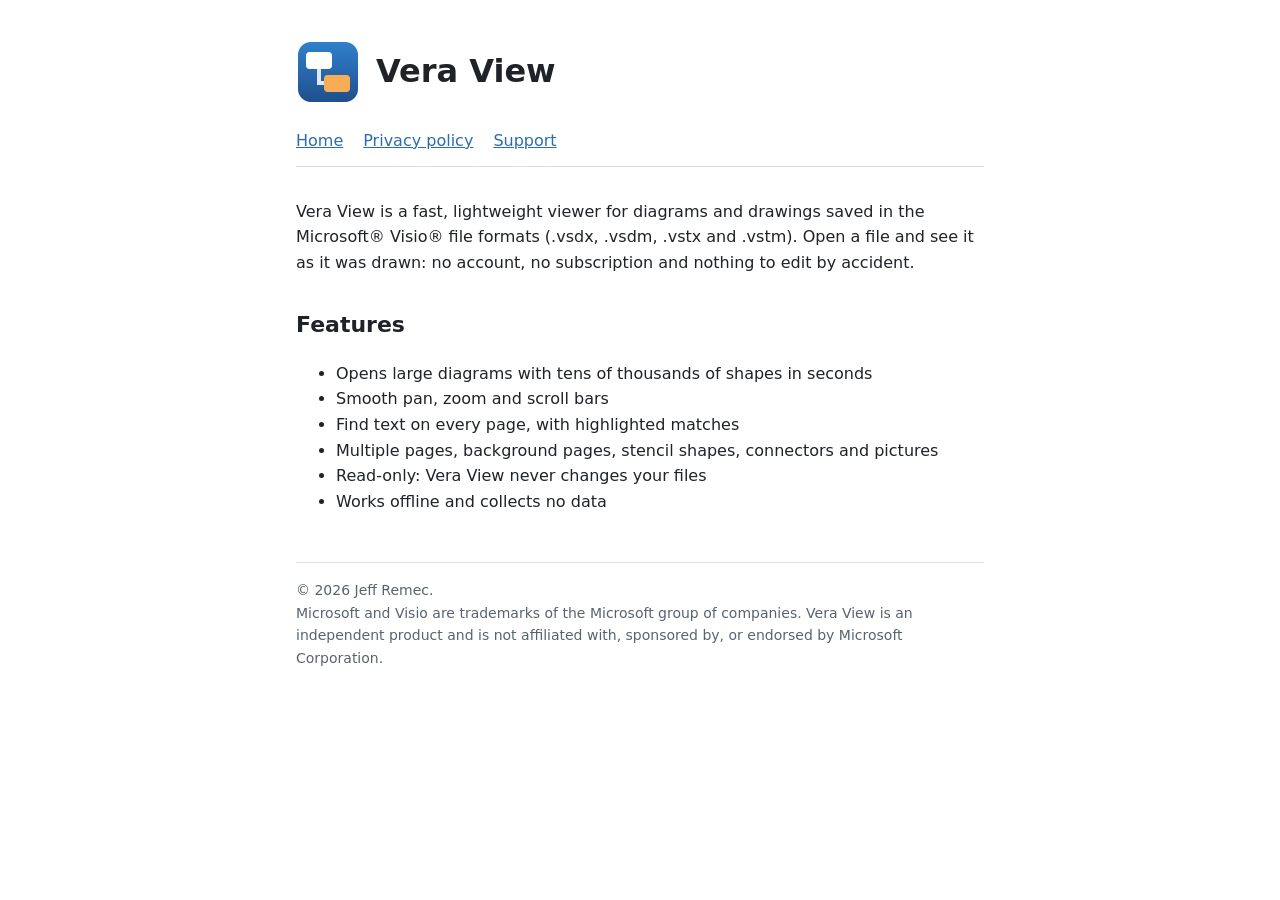
==== index.html @ c4f9b750 "Vera View website: home, privacy policy and support pages" ====
<!doctype html>
<html lang="en">
<head>
  <meta charset="utf-8">
  <meta name="viewport" content="width=device-width, initial-scale=1">
  <title>Vera View</title>
  <meta name="description" content="Vera View is a fast, read-only viewer for diagrams saved in the Microsoft Visio file formats.">
  <link rel="icon" href="icon.png">
  <link rel="stylesheet" href="style.css">
</head>
<body>
<main>
  <header>
    <img src="icon.png" alt="">
    <h1>Vera View</h1>
  </header>
  <nav>
    <a href="./">Home</a>
    <a href="privacy.html">Privacy policy</a>
    <a href="support.html">Support</a>
  </nav>

  <p>Vera View is a fast, lightweight viewer for diagrams and drawings saved in the
  Microsoft® Visio® file formats (.vsdx, .vsdm, .vstx and .vstm). Open a file and see it as
  it was drawn: no account, no subscription and nothing to edit by accident.</p>

  <h2>Features</h2>
  <ul>
    <li>Opens large diagrams with tens of thousands of shapes in seconds</li>
    <li>Smooth pan, zoom and scroll bars</li>
    <li>Find text on every page, with highlighted matches</li>
    <li>Multiple pages, background pages, stencil shapes, connectors and pictures</li>
    <li>Read-only: Vera View never changes your files</li>
    <li>Works offline and collects no data</li>
  </ul>

  <footer>
    © 2026 Jeff Remec.<br>
    Microsoft and Visio are trademarks of the Microsoft group of companies. Vera View is an
    independent product and is not affiliated with, sponsored by, or endorsed by Microsoft
    Corporation.
  </footer>
</main>
</body>
</html>
---- style.css ----
:root {
  --bg: #ffffff;
  --fg: #1f2328;
  --muted: #59636e;
  --accent: #2b6cb0;
  --rule: #d8dee4;
}
@media (prefers-color-scheme: dark) {
  :root {
    --bg: #16191d;
    --fg: #e6e8eb;
    --muted: #9aa4af;
    --accent: #63a4e8;
    --rule: #30363d;
  }
}
* { box-sizing: border-box; }
body {
  margin: 0;
  background: var(--bg);
  color: var(--fg);
  font: 16px/1.6 -apple-system, "Segoe UI", system-ui, Roboto, sans-serif;
}
main { max-width: 720px; margin: 0 auto; padding: 40px 16px 64px; }
header { display: flex; align-items: center; gap: 16px; margin-bottom: 24px; }
header img { width: 64px; height: 64px; }
header h1 { margin: 0; font-size: 32px; }
nav { display: flex; gap: 20px; margin-bottom: 32px; padding-bottom: 12px; border-bottom: 1px solid var(--rule); }
a { color: var(--accent); }
h2 { margin-top: 32px; font-size: 22px; }
.muted, footer { color: var(--muted); }
footer { margin-top: 48px; padding-top: 16px; border-top: 1px solid var(--rule); font-size: 14px; }
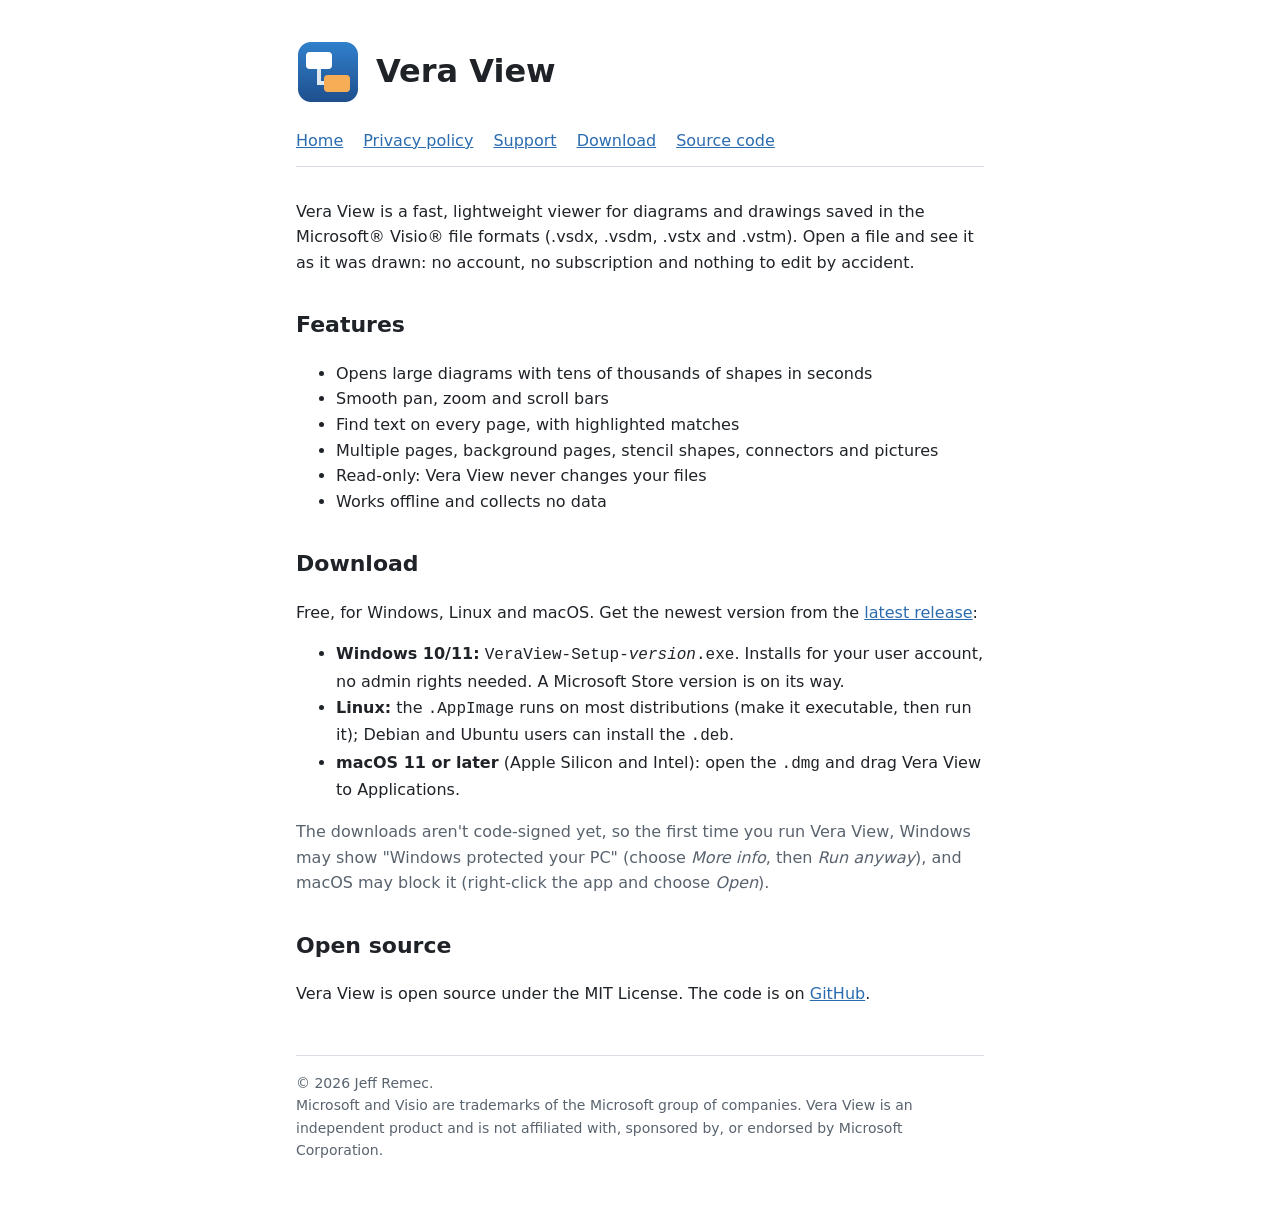
==== commit 2c37f5cf: "Add downloads and source code links; support moves to the main repo" ====
--- a/index.html
+++ b/index.html
@@ -18,6 +18,8 @@
     <a href="./">Home</a>
     <a href="privacy.html">Privacy policy</a>
     <a href="support.html">Support</a>
+    <a href="./#download">Download</a>
+    <a href="https://github.com/jridder/vera-view">Source code</a>
   </nav>
 
   <p>Vera View is a fast, lightweight viewer for diagrams and drawings saved in the
@@ -34,6 +36,25 @@
     <li>Works offline and collects no data</li>
   </ul>
 
+  <h2 id="download">Download</h2>
+  <p>Free, for Windows, Linux and macOS. Get the newest version from the
+  <a href="https://github.com/jridder/vera-view/releases/latest">latest release</a>:</p>
+  <ul>
+    <li><strong>Windows 10/11:</strong> <code>VeraView-Setup-<em>version</em>.exe</code>. Installs
+    for your user account, no admin rights needed. A Microsoft Store version is on its way.</li>
+    <li><strong>Linux:</strong> the <code>.AppImage</code> runs on most distributions (make it
+    executable, then run it); Debian and Ubuntu users can install the <code>.deb</code>.</li>
+    <li><strong>macOS 11 or later</strong> (Apple Silicon and Intel): open the <code>.dmg</code>
+    and drag Vera View to Applications.</li>
+  </ul>
+  <p class="muted">The downloads aren't code-signed yet, so the first time you run Vera View,
+  Windows may show "Windows protected your PC" (choose <em>More info</em>, then <em>Run
+  anyway</em>), and macOS may block it (right-click the app and choose <em>Open</em>).</p>
+
+  <h2>Open source</h2>
+  <p>Vera View is open source under the MIT License. The code is on
+  <a href="https://github.com/jridder/vera-view">GitHub</a>.</p>
+
   <footer>
     © 2026 Jeff Remec.<br>
     Microsoft and Visio are trademarks of the Microsoft group of companies. Vera View is an
--- a/style.css
+++ b/style.css
@@ -25,7 +25,7 @@
 header { display: flex; align-items: center; gap: 16px; margin-bottom: 24px; }
 header img { width: 64px; height: 64px; }
 header h1 { margin: 0; font-size: 32px; }
-nav { display: flex; gap: 20px; margin-bottom: 32px; padding-bottom: 12px; border-bottom: 1px solid var(--rule); }
+nav { display: flex; flex-wrap: wrap; gap: 8px 20px; margin-bottom: 32px; padding-bottom: 12px; border-bottom: 1px solid var(--rule); }
 a { color: var(--accent); }
 h2 { margin-top: 32px; font-size: 22px; }
 .muted, footer { color: var(--muted); }
